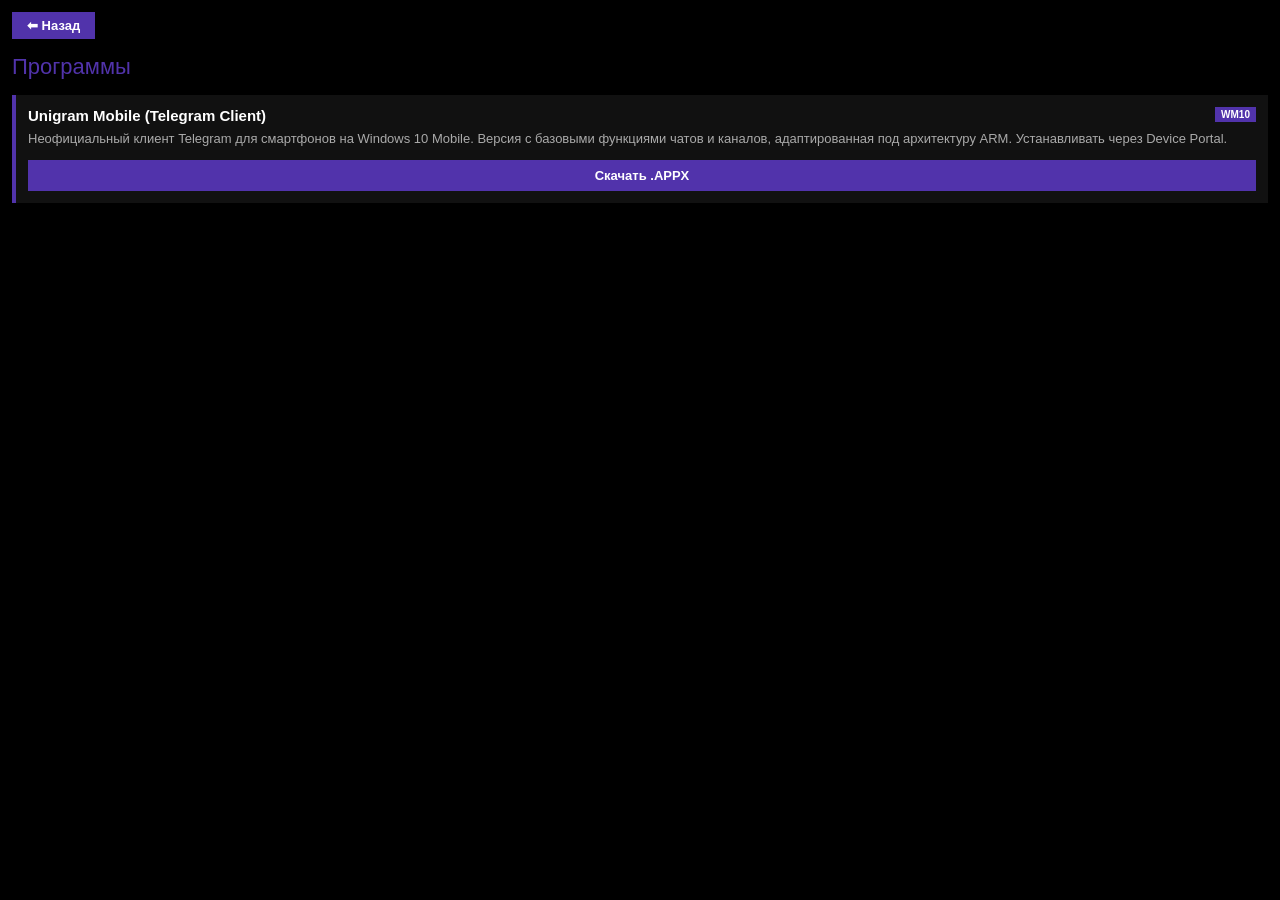
==== apps.html @ 5f021a9a "Create apps.html" ====
<!DOCTYPE html>
<html lang="ru">
<head>
    <meta charset="UTF-8">
    <meta name="viewport" content="width=device-width, initial-scale=1.0">
    <title>Программы — wrisknuk_store</title>
    <link rel="icon" type="image/jpeg" href="avatar.jpg">
    
    <style>
        :root {
            --bg-color: #000000;
            --text-color: #ffffff;
            --card-bg: #111111;
            --sub-color: #aaaaaa;
            --win-purple: #5133ab;
        }
        [data-theme="light"] {
            --bg-color: #ffffff;
            --text-color: #000000;
            --card-bg: #f3f3f3;
            --sub-color: #555555;
            --win-purple: #5133ab;
        }

        body { background-color: var(--bg-color); color: var(--text-color); font-family: 'Segoe UI', 'Segoe UI WP', sans-serif; margin: 12px; transition: background 0.2s, color 0.2s; }
        
        .back-btn { display: inline-block; background-color: var(--win-purple); color: white; text-decoration: none; padding: 6px 15px; font-weight: 600; font-size: 13px; margin-bottom: 15px; }
        .back-btn:active { opacity: 0.8; }

        h1 { color: var(--win-purple); font-weight: 300; font-size: 22px; margin: 0 0 15px 0; }
        
        .apps-list { display: flex; flex-direction: column; gap: 12px; }
        
        /* Стили карточки, которые не "поплывут" на HP Elite x3 */
        .app-card { background-color: var(--card-bg); border-left: 4px solid var(--win-purple); padding: 12px; display: flex; flex-direction: column; box-sizing: border-box; }
        .app-header { display: flex; justify-content: space-between; align-items: flex-start; margin-bottom: 6px; }
        .app-title { font-weight: 600; font-size: 15px; color: var(--text-color); }
        .app-os { background-color: var(--win-purple); color: white; font-size: 10px; padding: 2px 6px; font-weight: bold; white-space: nowrap; }
        .app-desc { font-size: 13px; color: var(--sub-color); margin-bottom: 12px; line-height: 1.4; }
        
        .download-btn { background-color: var(--win-purple); color: white; text-decoration: none; text-align: center; padding: 8px; font-weight: 600; font-size: 13px; display: block; box-sizing: border-box; }
        .download-btn:active { opacity: 0.8; }
    </style>
</head>
<body>

    <a href="index.html" class="back-btn">⬅ Назад</a>

    <h1>Программы</h1>

    <div class="apps-list">

        <!-- КАРТОЧКА 1: ПРИМЕР ПРИЛОЖЕНИЯ -->
        <div class="app-card">
            <div class="app-header">
                <div class="app-title">Unigram Mobile (Telegram Client)</div>
                <div class="app-os">WM10</div>
            </div>
            <div class="app-desc">Неофициальный клиент Telegram для смартфонов на Windows 10 Mobile. Версия с базовыми функциями чатов и каналов, адаптированная под архитектуру ARM. Устанавливать через Device Portal.</div>
            <!-- Замените ССЫЛКА_С_ARCHIVE_ORG на реальный прямой адрес файла -->
            <a href="ССЫЛКА_С_ARCHIVE_ORG" class="download-btn">Скачать .APPX</a>
        </div>

        <!-- СЮДА ВЫ МОЖЕТЕ ВСТАВЛЯТЬ НОВЫЕ КАРТОЧКИ (ПРОСТО КОПИРУЙТЕ БЛОК ВЫШЕ) -->

    </div>

    <script>
        const currentTheme = localStorage.getItem('theme') || 'dark';
        document.documentElement.setAttribute('data-theme', currentTheme);
    </script>
</body>
</html>
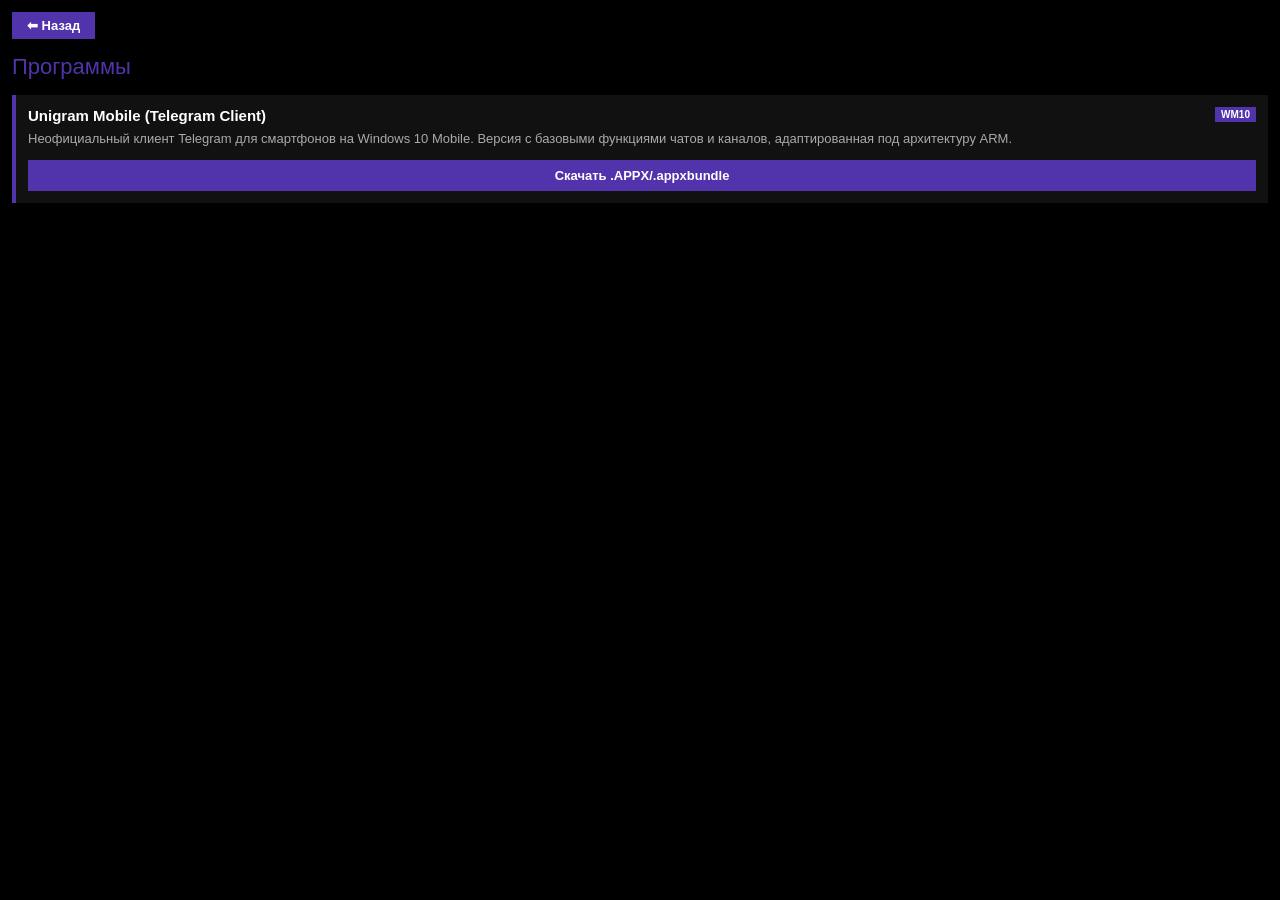
==== commit bad305f5: "Update apps.html" ====
--- a/apps.html
+++ b/apps.html
@@ -56,9 +56,9 @@
                 <div class="app-title">Unigram Mobile (Telegram Client)</div>
                 <div class="app-os">WM10</div>
             </div>
-            <div class="app-desc">Неофициальный клиент Telegram для смартфонов на Windows 10 Mobile. Версия с базовыми функциями чатов и каналов, адаптированная под архитектуру ARM. Устанавливать через Device Portal.</div>
-            <!-- Замените ССЫЛКА_С_ARCHIVE_ORG на реальный прямой адрес файла -->
-            <a href="ССЫЛКА_С_ARCHIVE_ORG" class="download-btn">Скачать .APPX</a>
+            <div class="app-desc">Неофициальный клиент Telegram для смартфонов на Windows 10 Mobile. Версия с базовыми функциями чатов и каналов, адаптированная под архитектуру ARM.</div>
+            <!-- Замените https://archive.org/details/unigram-mobile-22.12.6076.0 на реальный прямой адрес файла -->
+            <a href="https://archive.org/details/unigram-mobile-22.12.6076.0" class="download-btn">Скачать .APPX/.appxbundle</a>
         </div>
 
         <!-- СЮДА ВЫ МОЖЕТЕ ВСТАВЛЯТЬ НОВЫЕ КАРТОЧКИ (ПРОСТО КОПИРУЙТЕ БЛОК ВЫШЕ) -->
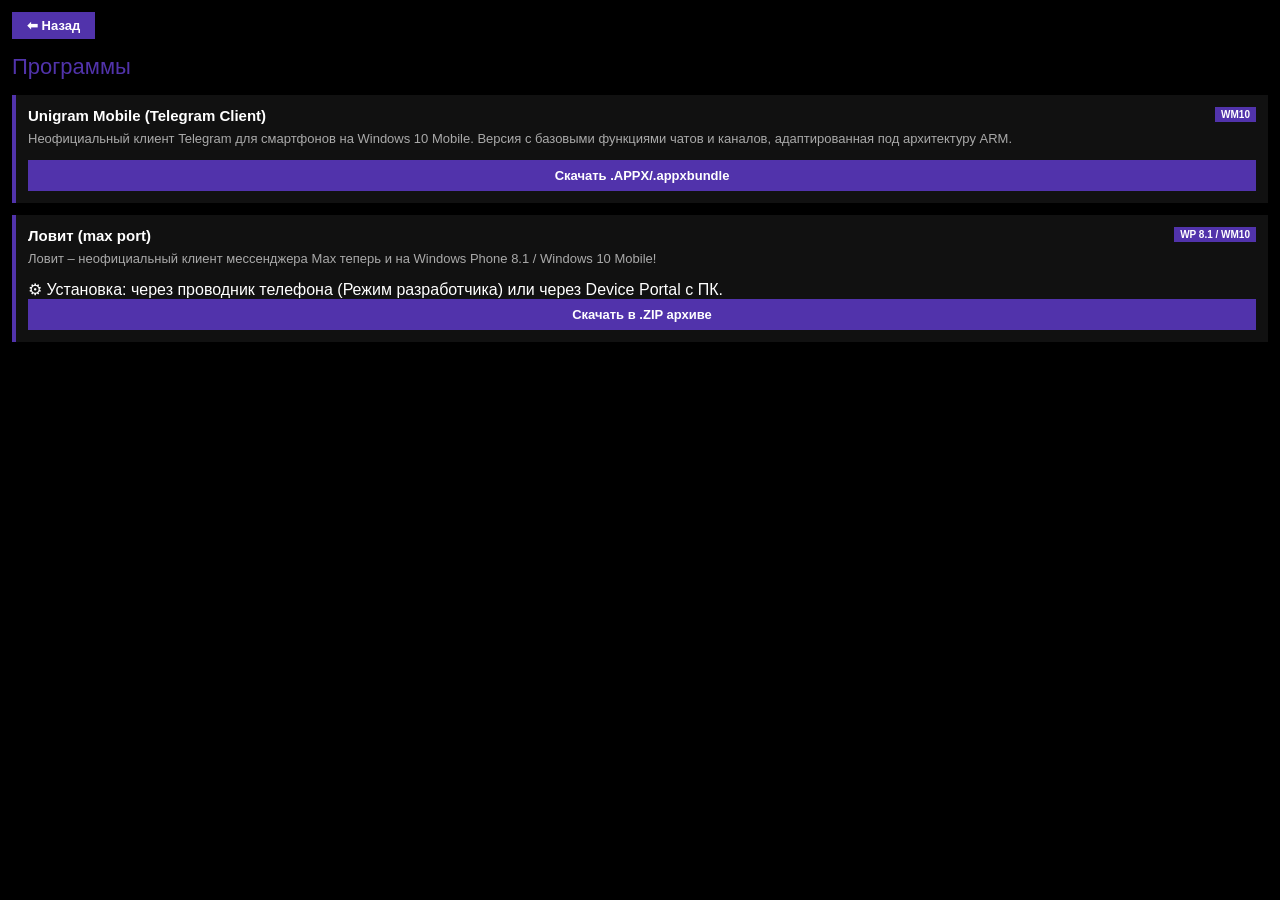
==== commit 68297754: "Update apps.html" ====
--- a/apps.html
+++ b/apps.html
@@ -58,9 +58,21 @@
             </div>
             <div class="app-desc">Неофициальный клиент Telegram для смартфонов на Windows 10 Mobile. Версия с базовыми функциями чатов и каналов, адаптированная под архитектуру ARM.</div>
             <!-- Замените https://archive.org/details/unigram-mobile-22.12.6076.0 на реальный прямой адрес файла -->
-            <a href="https://archive.org/details/unigram-mobile-22.12.6076.0" class="download-btn">Скачать .APPX/.appxbundle</a>
+            <a href="https://archive.org/download/unigram-mobile-22.12.6076.0_202609/UnigramMobile_22.12.6076.0.zip" class="download-btn">Скачать .APPX/.appxbundle</a>
         </div>
-
+        
+        <!-- КАРТОЧКА 2: ЛОВИТ (MAX PORT) -->
+        <div class="app-card">
+            <div class="app-header">
+                <div class="app-title">Ловит (max port)</div>
+                <div class="app-os">WP 8.1 / WM10</div>
+            </div>
+            <div class="app-desc">Ловит – неофициальный клиент мессенджера Мах теперь и на Windows Phone 8.1 / Windows 10 Mobile!</div>
+            <div class="app-method">⚙ Установка: через проводник телефона (Режим разработчика) или через Device Portal с ПК.</div>
+            <!-- Замените ССЫЛКА_С_ARCHIVE_ORG на реальную прямую ссылку на ваш zip-файл -->
+            <a href="https://archive.org/download/max-port/%D0%9B%D0%BE%D0%B2%D0%B8%D1%82%28max%20port%29.zip" class="download-btn">Скачать в .ZIP архиве</a>
+        </div>
+        
         <!-- СЮДА ВЫ МОЖЕТЕ ВСТАВЛЯТЬ НОВЫЕ КАРТОЧКИ (ПРОСТО КОПИРУЙТЕ БЛОК ВЫШЕ) -->
 
     </div>
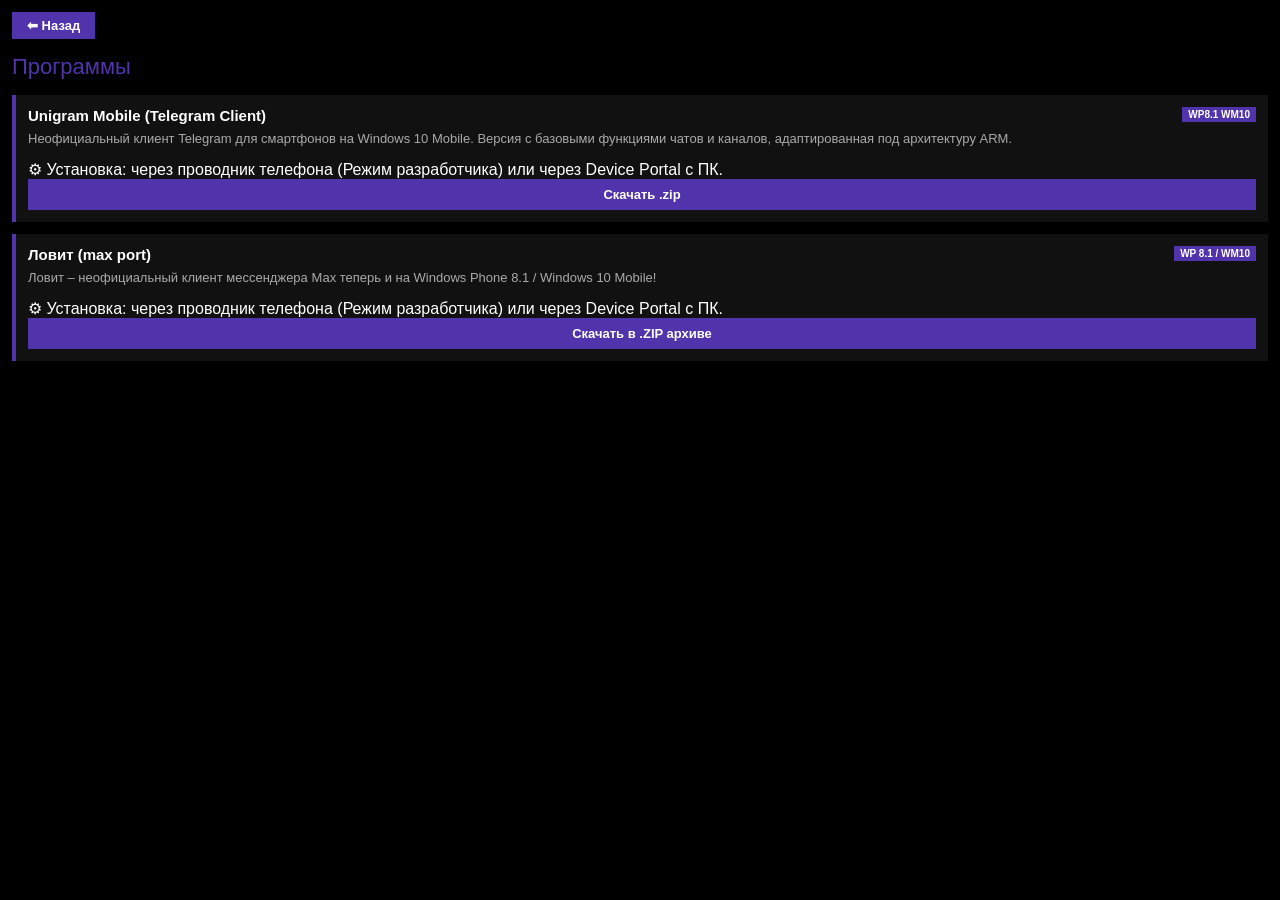
==== commit 3a22c424: "Update apps.html" ====
--- a/apps.html
+++ b/apps.html
@@ -54,11 +54,12 @@
         <div class="app-card">
             <div class="app-header">
                 <div class="app-title">Unigram Mobile (Telegram Client)</div>
-                <div class="app-os">WM10</div>
+                <div class="app-os">WP8.1 WM10</div>
             </div>
             <div class="app-desc">Неофициальный клиент Telegram для смартфонов на Windows 10 Mobile. Версия с базовыми функциями чатов и каналов, адаптированная под архитектуру ARM.</div>
+            <div class="app-method">⚙ Установка: через проводник телефона (Режим разработчика) или через Device Portal с ПК.</div>
             <!-- Замените https://archive.org/details/unigram-mobile-22.12.6076.0 на реальный прямой адрес файла -->
-            <a href="https://archive.org/download/unigram-mobile-22.12.6076.0_202609/UnigramMobile_22.12.6076.0.zip" class="download-btn">Скачать .APPX/.appxbundle</a>
+            <a href="https://archive.org/download/unigram-mobile-22.12.6076.0_202609/UnigramMobile_22.12.6076.0.zip" class="download-btn">Скачать .zip</a>
         </div>
         
         <!-- КАРТОЧКА 2: ЛОВИТ (MAX PORT) -->
